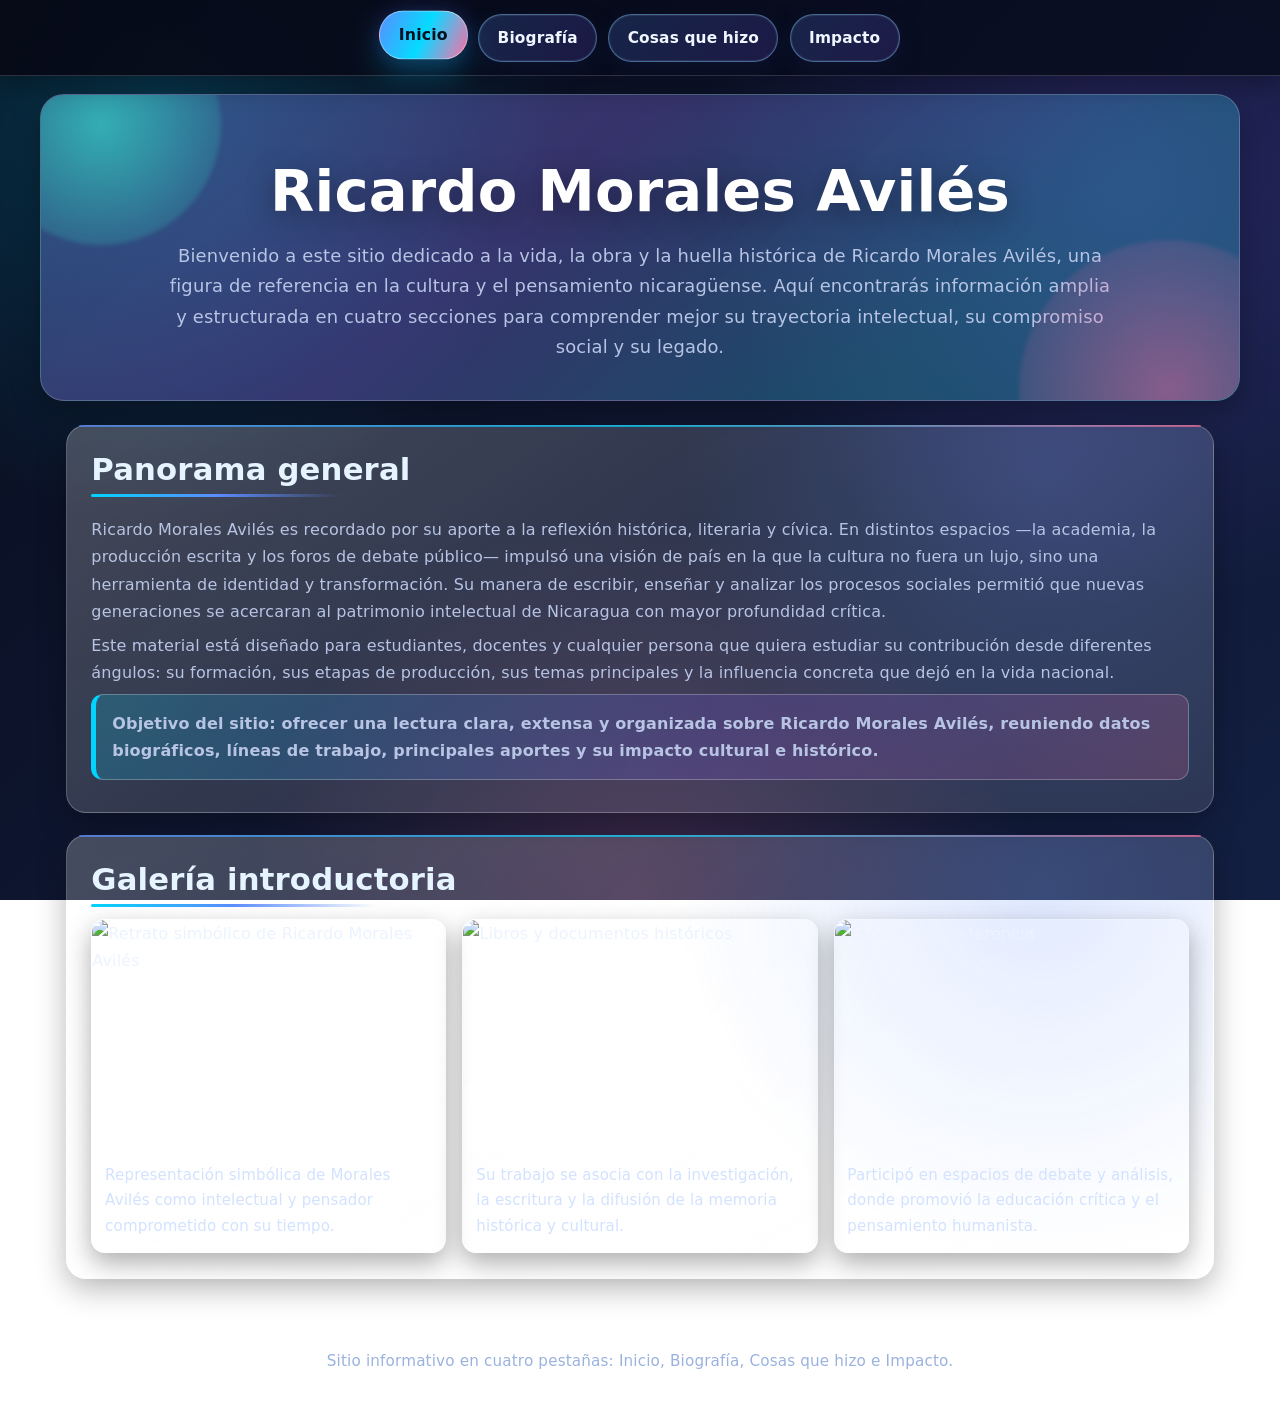
==== index.html @ 276f570a "Add files via upload" ====
<!DOCTYPE html>
<html lang="es">
<head>
  <meta charset="UTF-8" />
  <meta name="viewport" content="width=device-width, initial-scale=1.0" />
  <title>Ricardo Morales Avilés | Inicio</title>
  <link rel="stylesheet" href="styles.css" />
</head>
<body>
  <nav class="topbar">

      <a class="active" href="index.html">Inicio</a>
      <a href="biografia.html">Biografía</a>
      <a href="cosas-que-hizo.html">Cosas que hizo</a>
      <a href="impacto.html">Impacto</a>

  </nav>
  <header>
    <h1 style="text-align:center;">Ricardo Morales Avilés</h1>
    <p>Bienvenido a este sitio dedicado a la vida, la obra y la huella histórica de Ricardo Morales Avilés, una figura de referencia en la cultura y el pensamiento nicaragüense. Aquí encontrarás información amplia y estructurada en cuatro secciones para comprender mejor su trayectoria intelectual, su compromiso social y su legado.</p>

  </header>

  <main>
    <section class="section">
      <h2>Panorama general</h2>
      <p>Ricardo Morales Avilés es recordado por su aporte a la reflexión histórica, literaria y cívica. En distintos espacios —la academia, la producción escrita y los foros de debate público— impulsó una visión de país en la que la cultura no fuera un lujo, sino una herramienta de identidad y transformación. Su manera de escribir, enseñar y analizar los procesos sociales permitió que nuevas generaciones se acercaran al patrimonio intelectual de Nicaragua con mayor profundidad crítica.</p>
      <p>Este material está diseñado para estudiantes, docentes y cualquier persona que quiera estudiar su contribución desde diferentes ángulos: su formación, sus etapas de producción, sus temas principales y la influencia concreta que dejó en la vida nacional.</p>
      <p class="highlight">Objetivo del sitio: ofrecer una lectura clara, extensa y organizada sobre Ricardo Morales Avilés, reuniendo datos biográficos, líneas de trabajo, principales aportes y su impacto cultural e histórico.</p>
    </section>

    <section class="section">
      <h2>Galería introductoria</h2>
      <div class="grid">
        <figure>
          <img src="imagenes/retrato.jpg" alt="Retrato simbólico de Ricardo Morales Avilés" />
          <figcaption>Representación simbólica de Morales Avilés como intelectual y pensador comprometido con su tiempo.</figcaption>
        </figure>
        <figure>
          <img src="imagenes/libros.jpg" alt="Libros y documentos históricos" />
          <figcaption>Su trabajo se asocia con la investigación, la escritura y la difusión de la memoria histórica y cultural.</figcaption>
        </figure>
        <figure>
          <img src="imagenes/conferencia.jpg" alt="Escena de conferencia" />
          <figcaption>Participó en espacios de debate y análisis, donde promovió la educación crítica y el pensamiento humanista.</figcaption>
        </figure>
      </div>
    </section>
  </main>

  <footer>
    Sitio informativo en cuatro pestañas: Inicio, Biografía, Cosas que hizo e Impacto.
  </footer>
</body>
</html>
---- styles.css ----
/* =========================================================
   Ricardo Morales Avilés - Estilo 2026
   Diseño moderno, creativo, profesional y responsive
   ========================================================= */

/* --------------------
   1) Variables globales
   -------------------- */
:root {
  --bg-1: #070b1a;
  --bg-2: #0e1630;
  --bg-3: #131f42;

  --primary: #5b8cff;
  --secondary: #00d4ff;
  --tertiary: #7a5cff;
  --accent: #ff6b9f;
  --success: #38f8d8;

  --text-main: #eaf1ff;
  --text-soft: #b7c4e4;
  --text-strong: #ffffff;

  --glass: rgba(255, 255, 255, 0.09);
  --glass-strong: rgba(255, 255, 255, 0.14);
  --line: rgba(255, 255, 255, 0.2);

  --radius-xl: 24px;
  --radius-lg: 18px;
  --radius-md: 14px;

  --shadow-soft: 0 10px 30px rgba(0, 0, 0, 0.28);
  --shadow-hover: 0 18px 42px rgba(5, 10, 30, 0.45);

  --transition: 0.35s cubic-bezier(0.22, 1, 0.36, 1);
}

/* --------------------
   2) Reset + Base
   -------------------- */
* {
  box-sizing: border-box;
}

html,
body {
  margin: 0;
  min-height: 100%;
}

body {
  font-family: "Space Grotesk", "Inter", "Segoe UI", system-ui, -apple-system, sans-serif;
  color: var(--text-main);
  line-height: 1.7;
  letter-spacing: 0.01em;
  background:
    radial-gradient(circle at 12% 12%, rgba(0, 212, 255, 0.2), transparent 30%),
    radial-gradient(circle at 88% 20%, rgba(122, 92, 255, 0.22), transparent 32%),
    radial-gradient(circle at 50% 100%, rgba(255, 107, 159, 0.18), transparent 35%),
    linear-gradient(140deg, var(--bg-1), var(--bg-2) 48%, var(--bg-3));
  background-attachment: fixed;
}

/* Efecto de entrada suave al cargar */
body {
  animation: fadeInPage 0.75s ease-out both;
}

@keyframes fadeInPage {
  from {
    opacity: 0;
    transform: translateY(10px);
  }
  to {
    opacity: 1;
    transform: translateY(0);
  }
}

/* --------------------
   3) Topbar / Menú moderno
   -------------------- */
.topbar {
  position: sticky;
  top: 0;
  z-index: 1000;
  display: flex;
  justify-content: center;
  align-items: center;
  flex-wrap: wrap;
  gap: 0.7rem;
  padding: 0.85rem 1rem;

  background: linear-gradient(120deg, rgba(6, 9, 22, 0.94), rgba(9, 14, 34, 0.92));
  border-bottom: 1px solid rgba(255, 255, 255, 0.16);
  backdrop-filter: blur(16px) saturate(150%);
  -webkit-backdrop-filter: blur(16px) saturate(150%);
  box-shadow: 0 10px 24px rgba(0, 0, 0, 0.28);
}

.topbar a {
  position: relative;
  isolation: isolate;
  overflow: hidden;
  text-decoration: none;
  color: #eff6ff;
  font-weight: 800;
  font-size: 0.96rem;
  letter-spacing: 0.01em;
  padding: 0.62rem 1.15rem;
  border-radius: 999px;
  border: 1px solid rgba(130, 212, 255, 0.42);
  background: linear-gradient(135deg, rgba(91, 140, 255, 0.2), rgba(122, 92, 255, 0.18));
  box-shadow: 0 8px 22px rgba(19, 30, 72, 0.35), inset 0 0 0 1px rgba(255, 255, 255, 0.08);
  transition: transform var(--transition), color var(--transition), border-color var(--transition), background var(--transition), box-shadow var(--transition), filter var(--transition);
}

/* Capa glow degradada */
.topbar a::before {
  content: "";
  position: absolute;
  inset: -1px;
  border-radius: inherit;
  background: linear-gradient(115deg, rgba(91, 140, 255, 0.95), rgba(0, 212, 255, 0.86), rgba(255, 107, 159, 0.9));
  opacity: 0;
  transition: opacity var(--transition);
  z-index: -1;
}

/* Sheen animado para botones */
.topbar a::after {
  content: "";
  position: absolute;
  top: -120%;
  left: -32%;
  width: 30%;
  height: 340%;
  transform: rotate(24deg);
  background: linear-gradient(90deg, transparent, rgba(255, 255, 255, 0.5), transparent);
  opacity: 0;
  transition: left 0.55s ease, opacity 0.45s ease;
}

.topbar a:hover,
.topbar a.active {
  color: #03111e;
  border-color: transparent;
  background: linear-gradient(115deg, #8fb0ff, #79f0ff, #ff9fc2);
  box-shadow: 0 14px 30px rgba(0, 212, 255, 0.25), 0 0 22px rgba(122, 92, 255, 0.2);
  transform: translateY(-3px) scale(1.025);
  filter: saturate(1.08);
}

.topbar a:hover::before,
.topbar a.active::before {
  opacity: 1;
}

.topbar a:hover::after,
.topbar a.active::after {
  left: 118%;
  opacity: 1;
}

/* --------------------
   4) Header Hero
   -------------------- */
header {
  position: relative;
  overflow: hidden;
  text-align: center;
  margin: 1.1rem auto 0;
  width: min(1200px, calc(100% - 2rem));
  border-radius: var(--radius-xl);
  border: 1px solid var(--line);
  padding: clamp(2.1rem, 5vw, 4.1rem) 1.2rem 2.3rem;

  background:
    linear-gradient(140deg, rgba(91, 140, 255, 0.3), rgba(122, 92, 255, 0.25) 40%, rgba(0, 212, 255, 0.2) 75%),
    rgba(255, 255, 255, 0.08);
  backdrop-filter: blur(18px) saturate(150%);
  -webkit-backdrop-filter: blur(18px) saturate(150%);
  box-shadow: var(--shadow-soft);
}

header::before,
header::after {
  content: "";
  position: absolute;
  border-radius: 50%;
  pointer-events: none;
  filter: blur(2px);
}

header::before {
  width: 240px;
  height: 240px;
  background: radial-gradient(circle, rgba(56, 248, 216, 0.55), rgba(56, 248, 216, 0));
  top: -90px;
  left: -60px;
}

header::after {
  width: 300px;
  height: 300px;
  background: radial-gradient(circle, rgba(255, 107, 159, 0.45), rgba(255, 107, 159, 0));
  right: -80px;
  bottom: -140px;
}

header h1 {
  margin: 0;
  color: var(--text-strong);
  text-shadow: 0 6px 28px rgba(0, 0, 0, 0.35);
  font-size: clamp(2rem, 4.5vw, 3.6rem);
  line-height: 1.15;
  text-wrap: balance;
}

header p {
  max-width: 950px;
  margin: 1rem auto 0;
  color: var(--text-soft);
  font-size: clamp(1rem, 1.4vw, 1.16rem);
}

/* --------------------
   5) Layout principal
   -------------------- */
main {
  max-width: 1180px;
  margin: 1.5rem auto 3rem;
  padding: 0 1rem;
}

/* --------------------
   6) Cards / Secciones (apartados mejorados)
   -------------------- */
.section {
  position: relative;
  isolation: isolate;
  margin-bottom: 1.35rem;
  padding: clamp(1.05rem, 1.9vw, 1.65rem);
  border-radius: calc(var(--radius-lg) + 2px);
  border: 1px solid rgba(255, 255, 255, 0.22);

  background:
    linear-gradient(145deg, rgba(255, 255, 255, 0.16), rgba(255, 255, 255, 0.05) 45%, rgba(255, 255, 255, 0.03) 100%),
    var(--glass);
  backdrop-filter: blur(16px) saturate(140%);
  -webkit-backdrop-filter: blur(16px) saturate(140%);
  box-shadow: var(--shadow-soft);

  transition:
    transform var(--transition),
    box-shadow var(--transition),
    border-color var(--transition),
    background var(--transition);
}

/* Halo superior para destacar cada apartado */
.section::before {
  content: "";
  position: absolute;
  top: -1px;
  left: 12px;
  right: 12px;
  height: 2px;
  border-radius: 999px;
  background: linear-gradient(90deg, rgba(91, 140, 255, 0.9), rgba(0, 212, 255, 0.9), rgba(255, 107, 159, 0.85));
  opacity: 0.75;
  z-index: 1;
}

/* Glow ambiental interno */
.section::after {
  content: "";
  position: absolute;
  inset: 0;
  border-radius: inherit;
  background: radial-gradient(circle at 85% 12%, rgba(91, 140, 255, 0.2), transparent 35%);
  pointer-events: none;
  z-index: -1;
}

/* Animación cards al pasar mouse */
.section:hover {
  transform: translateY(-7px) scale(1.005);
  box-shadow: var(--shadow-hover);
  border-color: rgba(0, 212, 255, 0.52);
  background:
    linear-gradient(145deg, rgba(255, 255, 255, 0.19), rgba(255, 255, 255, 0.06) 45%, rgba(255, 255, 255, 0.03) 100%),
    var(--glass);
}

.section h2 {
  position: relative;
  display: inline-block;
  margin-top: 0;
  margin-bottom: 0.75rem;
  color: #e6f4ff;
  font-size: clamp(1.35rem, 2.4vw, 1.95rem);
  line-height: 1.25;
  text-wrap: balance;
}

/* Subrayado degradado del título del apartado */
.section h2::after {
  content: "";
  display: block;
  margin-top: 0.36rem;
  width: 78%;
  height: 3px;
  border-radius: 999px;
  background: linear-gradient(90deg, var(--secondary), var(--primary), transparent);
}

.section p {
  margin: 0.45rem 0;
  color: var(--text-soft);
}

/* --------------------
   7) Grid de imágenes
   -------------------- */
.grid {
  display: grid;
  gap: 1rem;
  grid-template-columns: repeat(auto-fit, minmax(250px, 1fr));
}

figure {
  margin: 0;
  border-radius: var(--radius-md);
  overflow: hidden;
  border: 1px solid rgba(255, 255, 255, 0.22);
  background: var(--glass-strong);
  box-shadow: 0 10px 26px rgba(0, 0, 0, 0.32);
  transition: transform var(--transition), box-shadow var(--transition), border-color var(--transition);
}

figure:hover {
  transform: translateY(-7px) scale(1.01);
  border-color: rgba(91, 140, 255, 0.7);
  box-shadow: 0 20px 40px rgba(3, 8, 26, 0.5);
}

figure img {
  width: 100%;
  height: 230px;
  object-fit: cover;
  display: block;
  filter: saturate(1.05) contrast(1.02);
}

figcaption {
  padding: 0.8rem;
  color: #d2e2ff;
  font-size: 0.94rem;
  background: linear-gradient(180deg, rgba(255, 255, 255, 0.03), rgba(255, 255, 255, 0.09));
}

/* --------------------
   8) Bloques destacados y listas
   -------------------- */
.highlight {
  margin-top: 1rem;
  border: 1px solid rgba(255, 255, 255, 0.26);
  border-left: 5px solid var(--secondary);
  border-radius: 12px;
  padding: 0.95rem 1rem;
  font-weight: 600;
  color: #f3fbff;
  background:
    linear-gradient(110deg, rgba(0, 212, 255, 0.2), rgba(122, 92, 255, 0.18) 55%, rgba(255, 107, 159, 0.18));
}

ul {
  margin: 0.35rem 0;
  padding-left: 1.2rem;
}

li + li {
  margin-top: 0.5rem;
}

/* --------------------
   9) Footer
   -------------------- */
footer {
  text-align: center;
  color: #9bb2df;
  padding: 1.4rem 1rem 2rem;
  font-size: 0.95rem;
}

/* --------------------
   10) Responsive (tablet/móvil)
   -------------------- */
@media (max-width: 980px) {
  header {
    width: calc(100% - 1.4rem);
  }

  .section {
    padding: 1rem;
  }
}

@media (max-width: 720px) {
  .topbar {
    justify-content: flex-start;
    padding: 0.7rem 0.8rem;
    overflow-x: auto;
    flex-wrap: nowrap;
    scrollbar-width: thin;
  }

  .topbar a {
    white-space: nowrap;
    font-size: 0.9rem;
    padding: 0.5rem 0.9rem;
  }

  header {
    margin-top: 0.85rem;
    border-radius: 18px;
    padding-bottom: 1.8rem;
  }

  figure img {
    height: 205px;
  }
}
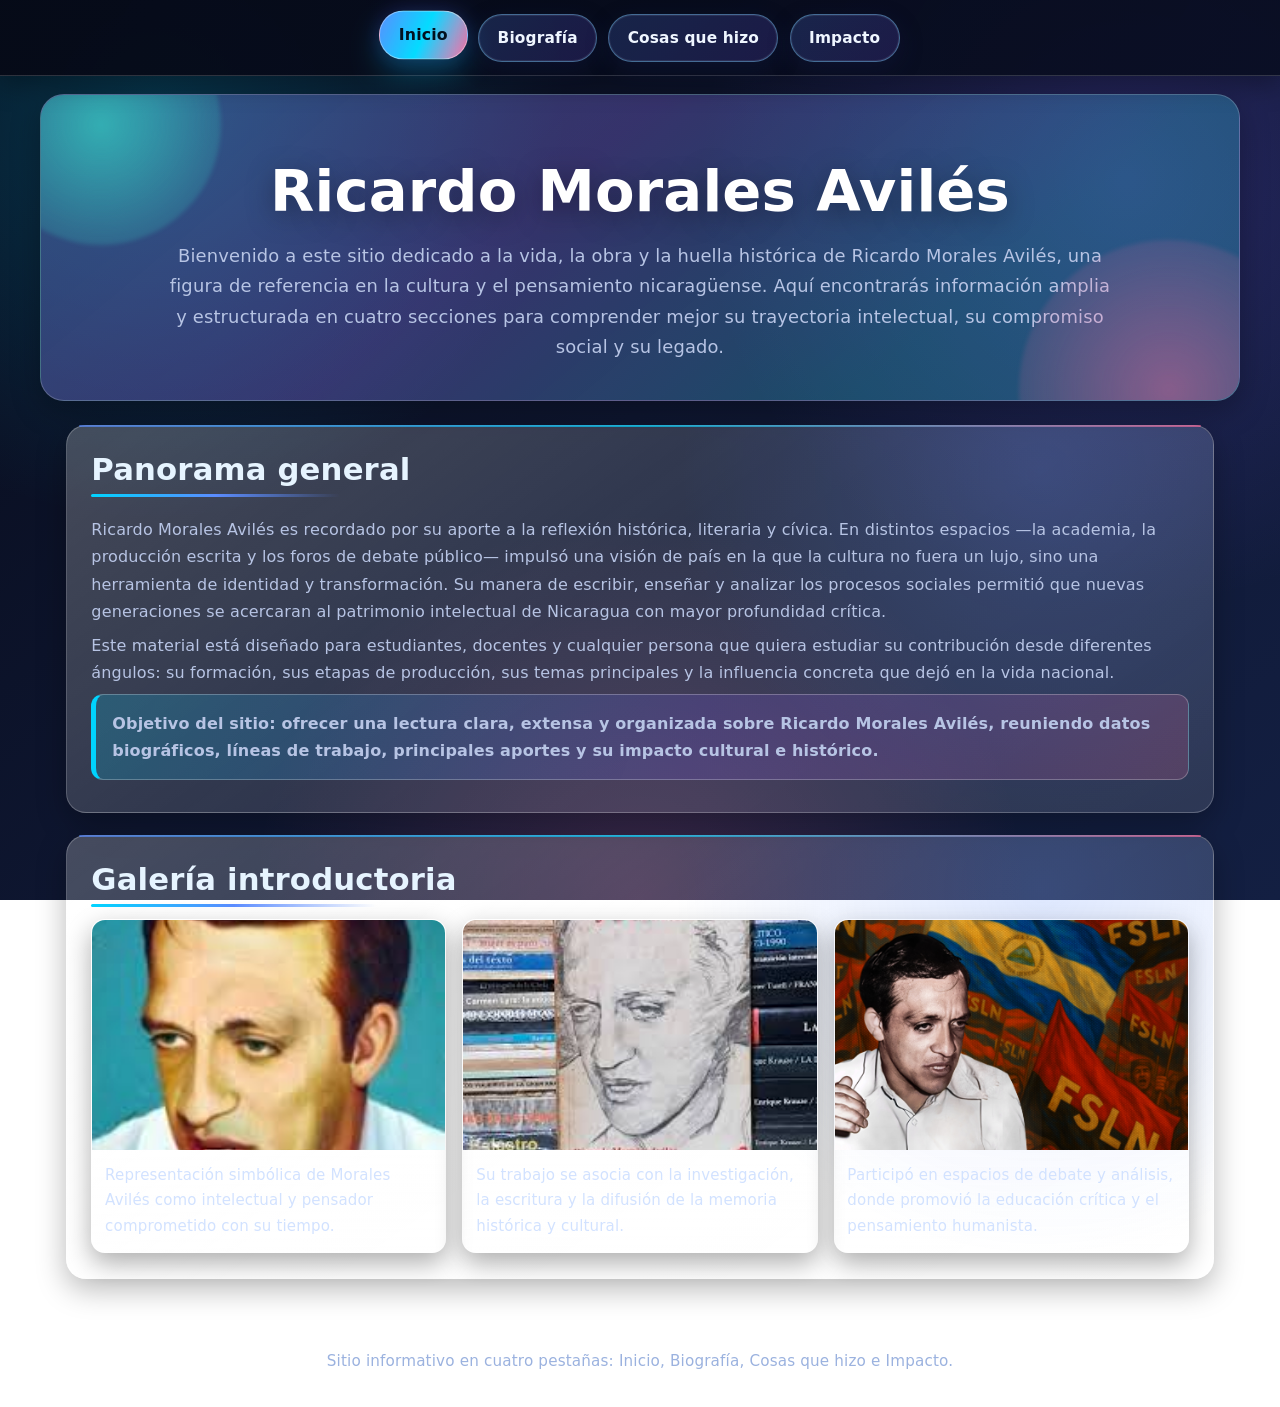
==== commit 7aed7e71: "index.html" ====
--- a/index.html
+++ b/index.html
@@ -33,15 +33,15 @@
       <h2>Galería introductoria</h2>
       <div class="grid">
         <figure>
-          <img src="imagenes/retrato.jpg" alt="Retrato simbólico de Ricardo Morales Avilés" />
+          <img src="retrato.jpg" alt="Retrato simbólico de Ricardo Morales Avilés" />
           <figcaption>Representación simbólica de Morales Avilés como intelectual y pensador comprometido con su tiempo.</figcaption>
         </figure>
         <figure>
-          <img src="imagenes/libros.jpg" alt="Libros y documentos históricos" />
+          <img src="libros.jpg" alt="Libros y documentos históricos" />
           <figcaption>Su trabajo se asocia con la investigación, la escritura y la difusión de la memoria histórica y cultural.</figcaption>
         </figure>
         <figure>
-          <img src="imagenes/conferencia.jpg" alt="Escena de conferencia" />
+          <img src="conferencia.jpg" alt="Escena de conferencia" />
           <figcaption>Participó en espacios de debate y análisis, donde promovió la educación crítica y el pensamiento humanista.</figcaption>
         </figure>
       </div>
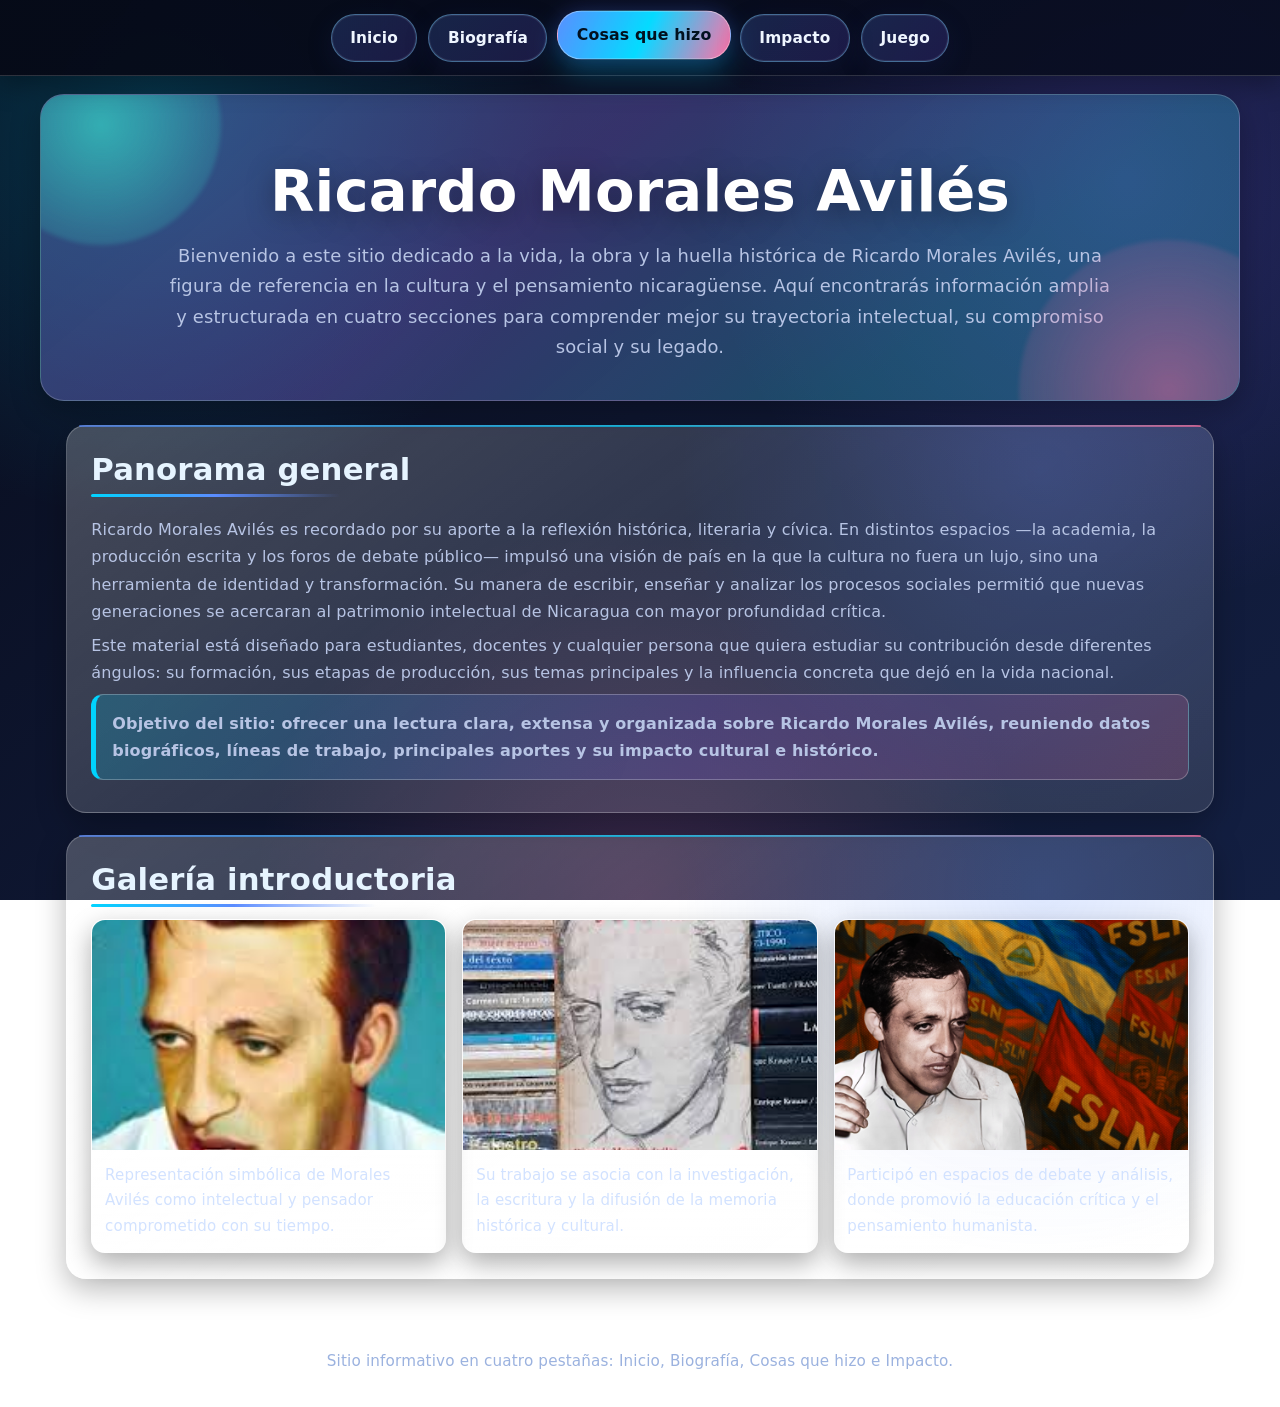
==== commit 2d86ed93: "index.html" ====
--- a/index.html
+++ b/index.html
@@ -1,6 +1,8 @@
 <!DOCTYPE html>
 <html lang="es">
 <head>
+   <link rel="icon"
+   href="nicaragua.jpg">
   <meta charset="UTF-8" />
   <meta name="viewport" content="width=device-width, initial-scale=1.0" />
   <title>Ricardo Morales Avilés | Inicio</title>
@@ -9,10 +11,11 @@
 <body>
   <nav class="topbar">
 
-      <a class="active" href="index.html">Inicio</a>
+      <a href="index.html">Inicio</a>
       <a href="biografia.html">Biografía</a>
-      <a href="cosas-que-hizo.html">Cosas que hizo</a>
+      <a class="active" href="cosas-que-hizo.html">Cosas que hizo</a>
       <a href="impacto.html">Impacto</a>
+      <a href="juego-preguntas.html">Juego</a>
 
   </nav>
   <header>
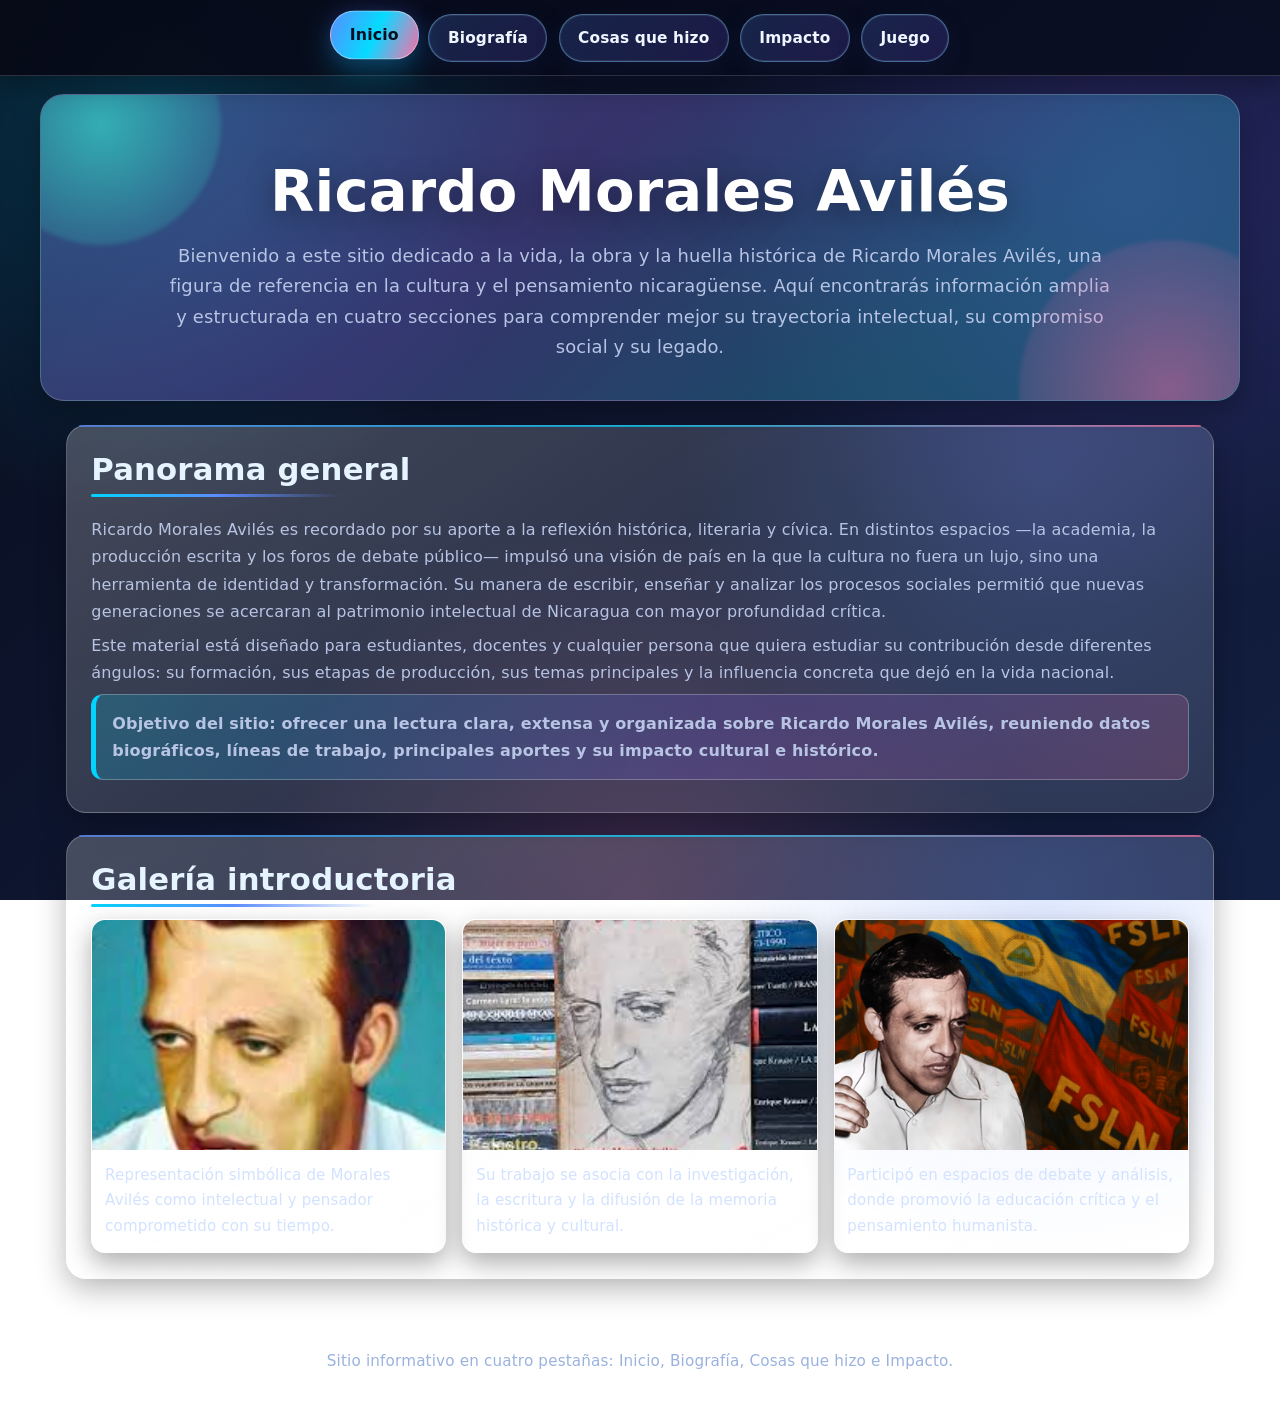
==== commit 14a91aae: "index.html" ====
--- a/index.html
+++ b/index.html
@@ -11,9 +11,9 @@
 <body>
   <nav class="topbar">
 
-      <a href="index.html">Inicio</a>
+      <a class="active" href="index.html">Inicio</a>
       <a href="biografia.html">Biografía</a>
-      <a class="active" href="cosas-que-hizo.html">Cosas que hizo</a>
+      <a href="cosas-que-hizo.html">Cosas que hizo</a>
       <a href="impacto.html">Impacto</a>
       <a href="juego-preguntas.html">Juego</a>
 
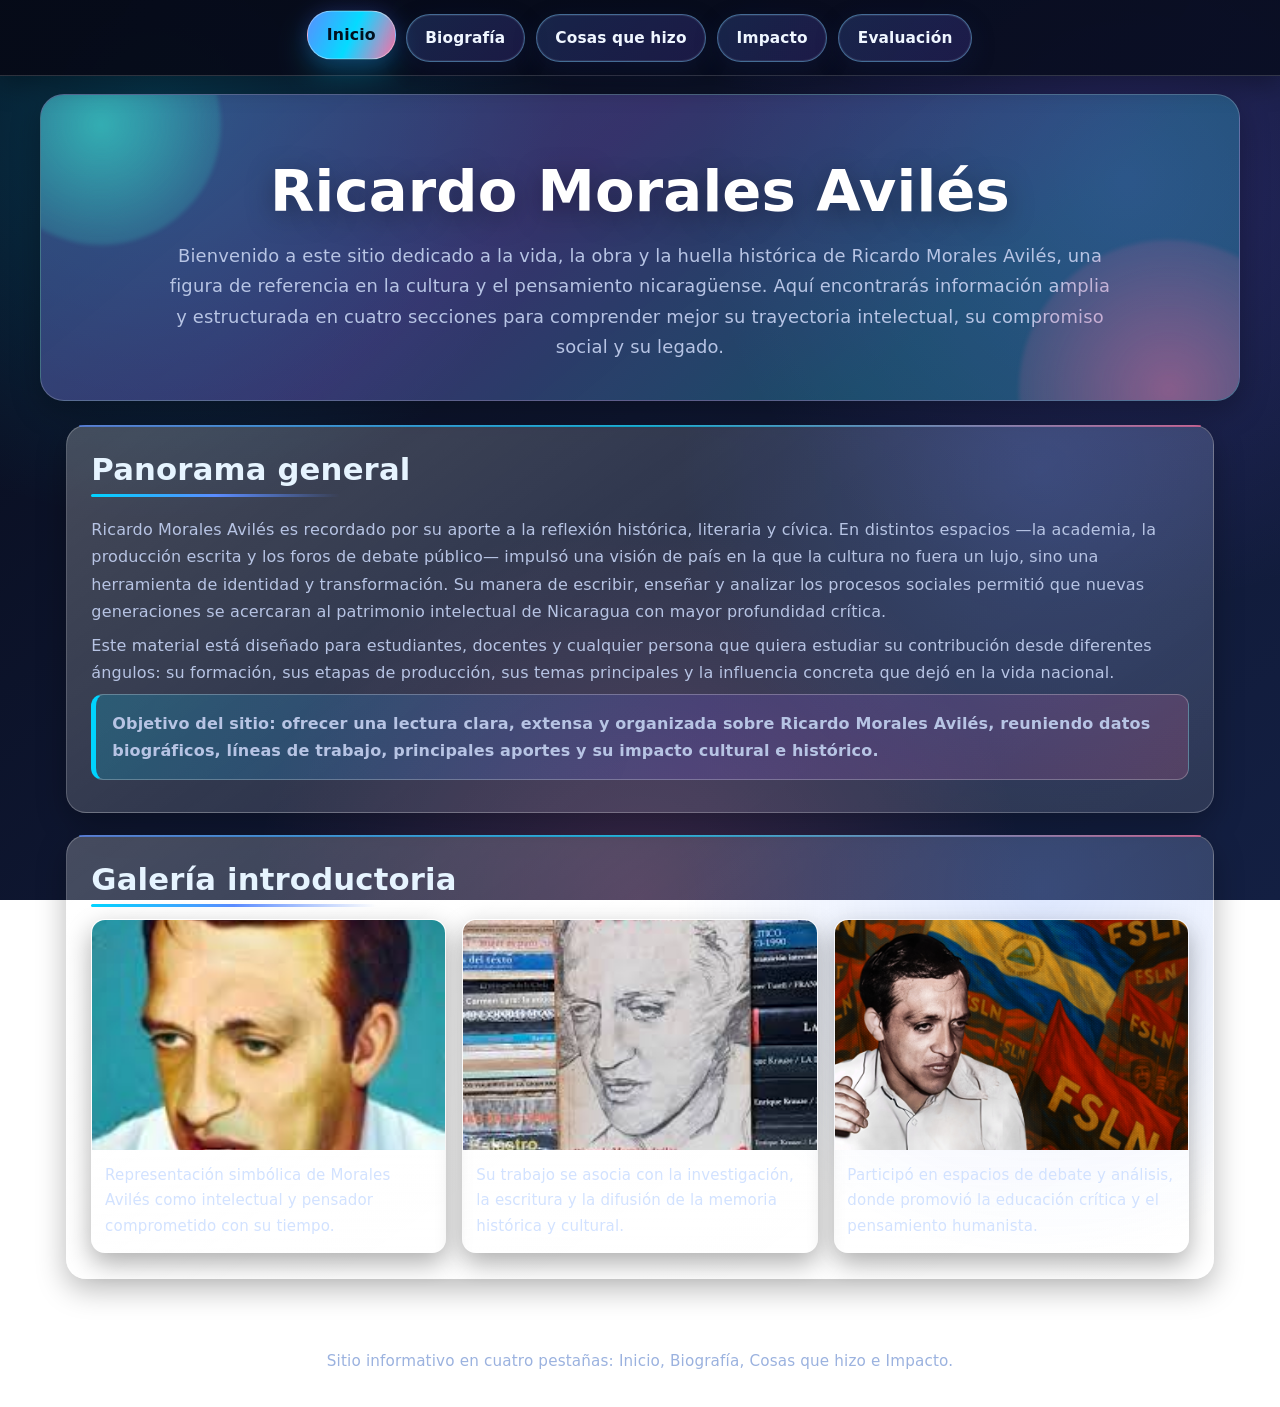
==== commit 1d7ee252: "index.html" ====
--- a/index.html
+++ b/index.html
@@ -15,7 +15,7 @@
       <a href="biografia.html">Biografía</a>
       <a href="cosas-que-hizo.html">Cosas que hizo</a>
       <a href="impacto.html">Impacto</a>
-      <a href="juego-preguntas.html">Juego</a>
+      <a href="juego-preguntas.html">Evaluación</a>
 
   </nav>
   <header>
